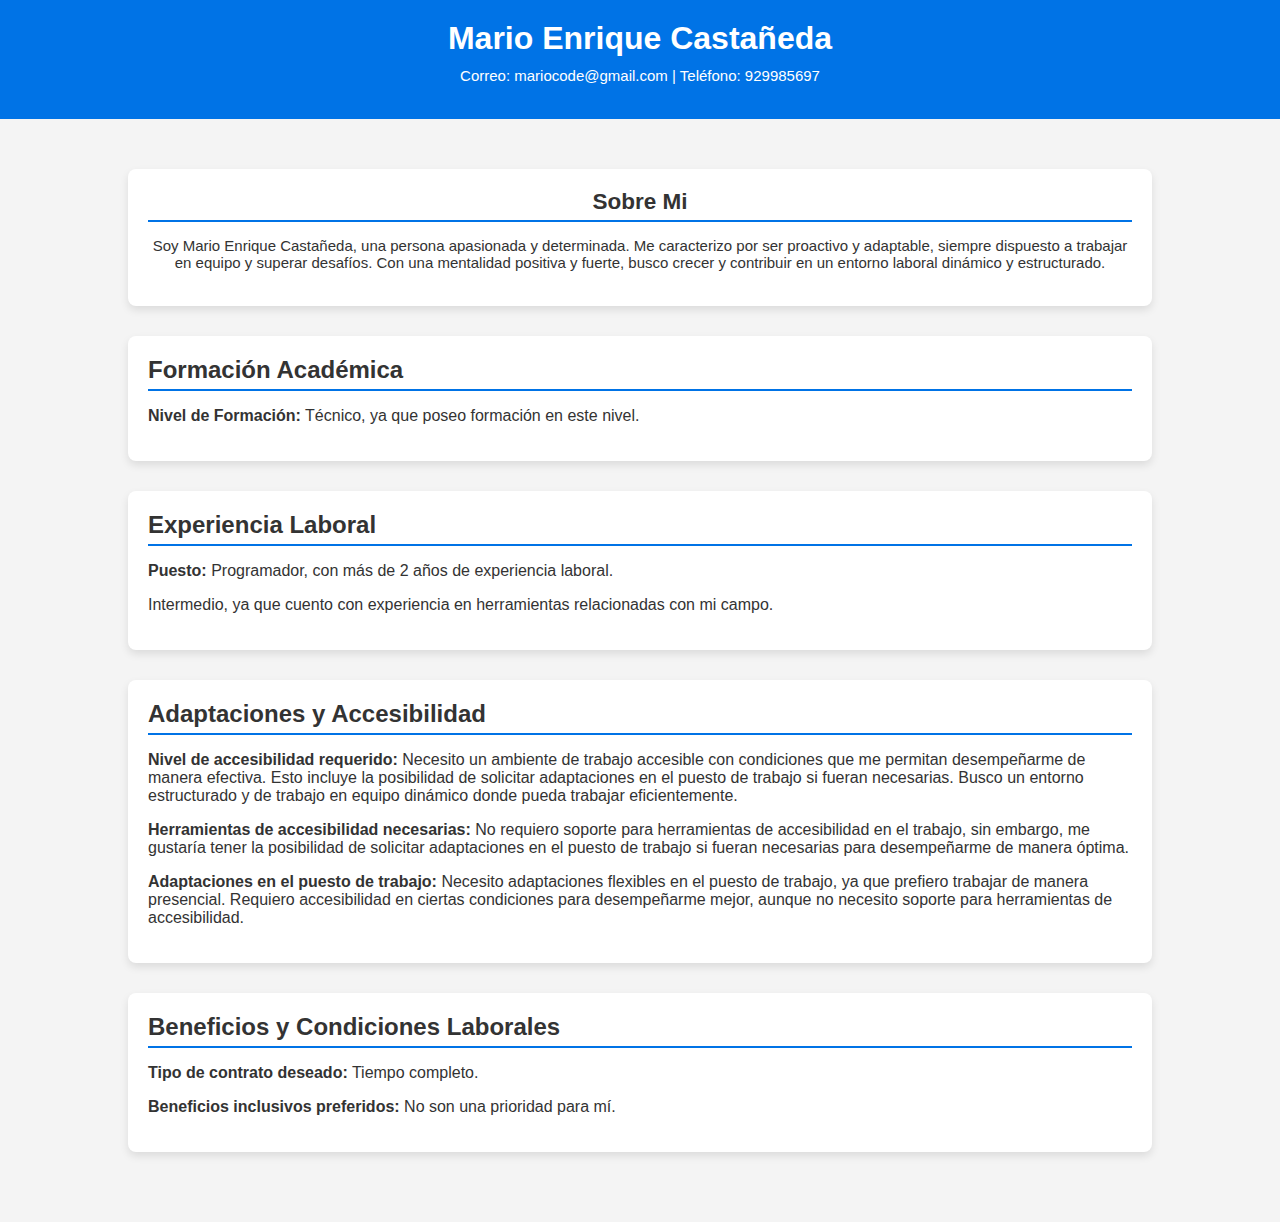
==== pagina.html @ 2acd1c54 "Preparado para beta despliegue" ====
<!DOCTYPE html>
    <html lang="es">
    <head>
        <meta charset="UTF-8">
        <meta name="viewport" content="width=device-width, initial-scale=1.0">
        <title>Currículum Vitae</title>
        <style>
            body {
                font-family: Arial, sans-serif;
                margin: 0;
                padding: 0;
                width: 100%;
                background-color: #f4f4f4;
                color: #333;
            }
            header {
                background: #0073e6;
                color: white;
                text-align: center;
                padding: 20px 0;
            }
            h1, h2, h3 {
                margin: 0;
            }
            .container {
                padding: 40px 10%;
            }
            .section {
                margin-bottom: 30px;
                padding: 20px;
                background: white;
                border-radius: 8px;
                box-shadow: 0px 4px 8px rgba(0, 0, 0, 0.1);
            }
            .contact, .profile {
                text-align: center;
                margin-top: 10px;
                font-size: 15px;
            }
            .skills ul, .experience ul {
                list-style-type: none;
                padding: 0;
            }
            .skills li, .experience li {
                margin-bottom: 5px;
            }
            .section h2 {
                border-bottom: 2px solid #0073e6;
                padding-bottom: 5px;
            }
        </style>
    </head>
    <body>
        <header>
            <h1>Mario Enrique Castañeda</h1>
            <p class="contact">Correo: mariocode@gmail.com | Teléfono: 929985697</p>
        </header>
        
        <div class="container">
            <section class="section profile">
                <h2>Sobre Mi</h2>
                <p>Soy Mario Enrique Castañeda, una persona apasionada y determinada. Me caracterizo por ser proactivo y adaptable, siempre dispuesto a trabajar en equipo y superar desafíos. Con una mentalidad positiva y fuerte, busco crecer y contribuir en un entorno laboral dinámico y estructurado.</p>
            </section>

            <section class="section education">
                <h2>Formación Académica</h2>
                <p><strong>Nivel de Formación:</strong> Técnico, ya que poseo formación en este nivel.</p>
            </section>
            
            <section class="section experience">
                <h2>Experiencia Laboral</h2>
                <ul>
                    <li><strong>Puesto: </strong> Programador, con más de 2 años de experiencia laboral.</li>
                    <p>Intermedio, ya que cuento con experiencia en herramientas relacionadas con mi campo.</p>
                </ul>
            </section>
            
            <section class="section accessibility">
                <h2>Adaptaciones y Accesibilidad</h2>
                <p><strong>Nivel de accesibilidad requerido:</strong> Necesito un ambiente de trabajo accesible con condiciones que me permitan desempeñarme de manera efectiva. Esto incluye la posibilidad de solicitar adaptaciones en el puesto de trabajo si fueran necesarias. Busco un entorno estructurado y de trabajo en equipo dinámico donde pueda trabajar eficientemente.</p>
                <p><strong>Herramientas de accesibilidad necesarias:</strong> No requiero soporte para herramientas de accesibilidad en el trabajo, sin embargo, me gustaría tener la posibilidad de solicitar adaptaciones en el puesto de trabajo si fueran necesarias para desempeñarme de manera óptima.</p>
                <p><strong>Adaptaciones en el puesto de trabajo:</strong> Necesito adaptaciones flexibles en el puesto de trabajo, ya que prefiero trabajar de manera presencial. Requiero accesibilidad en ciertas condiciones para desempeñarme mejor, aunque no necesito soporte para herramientas de accesibilidad.</p>
            </section>
            
            <section class="section benefits">
                <h2>Beneficios y Condiciones Laborales</h2>
                <p><strong>Tipo de contrato deseado:</strong> Tiempo completo.</p>
                <p><strong>Beneficios inclusivos preferidos:</strong> No son una prioridad para mí.</p>
            </section>
            
        </div>
    </body>
    </html>
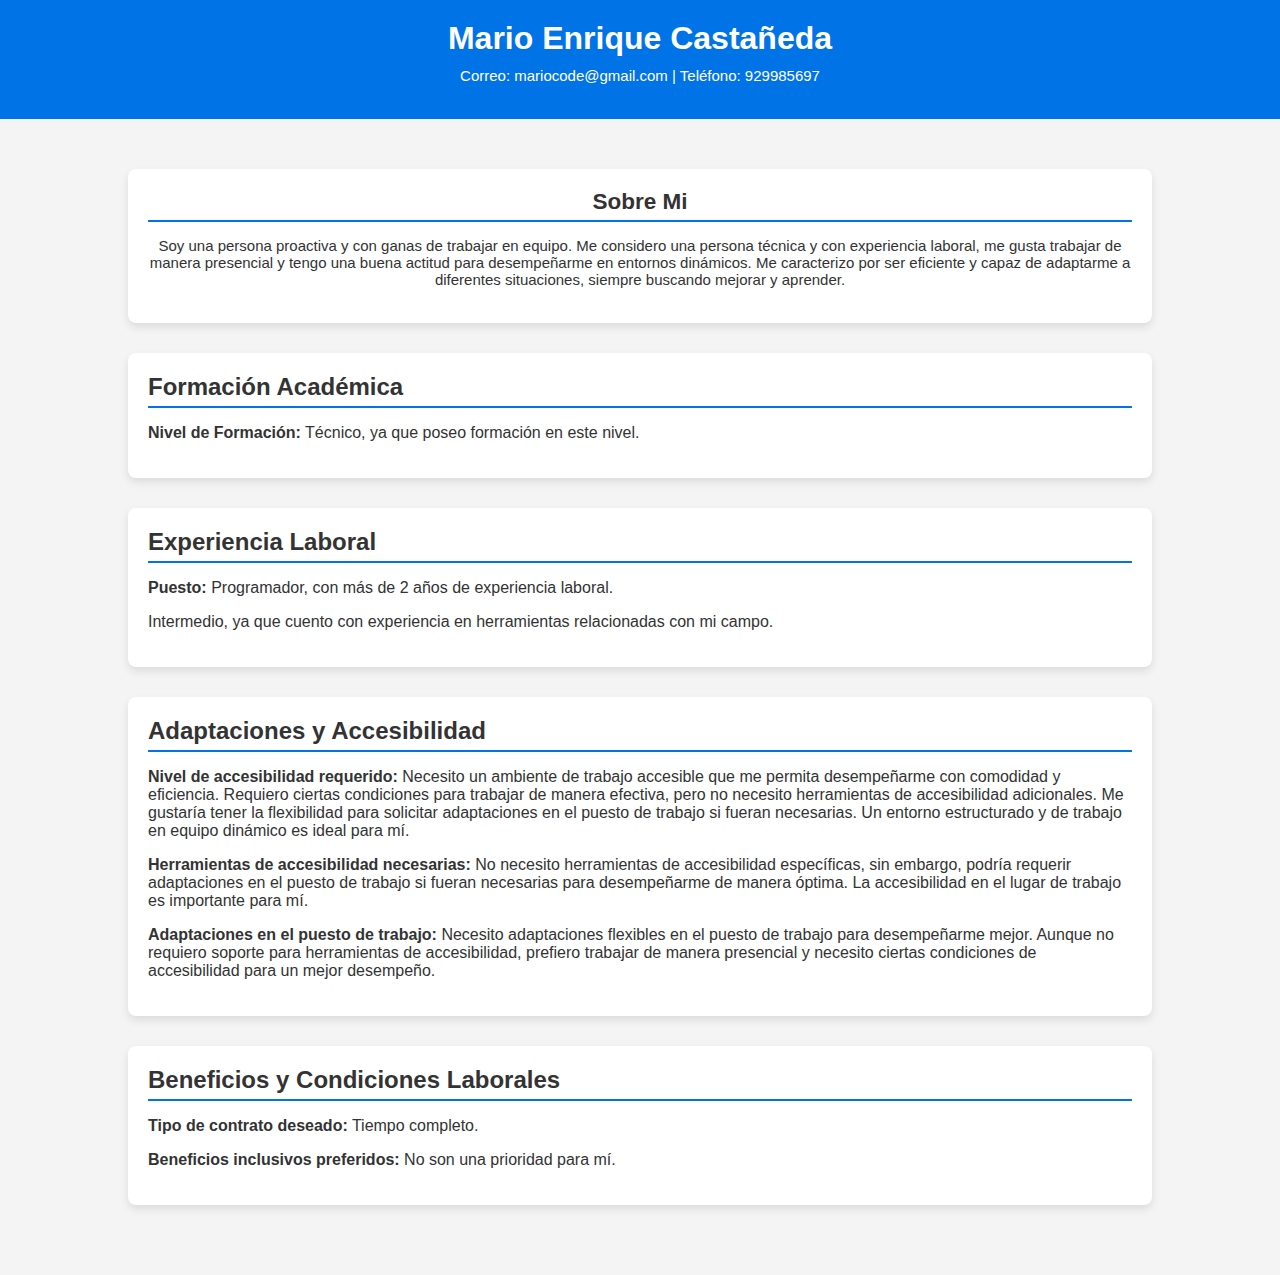
==== commit 9b7559af: "version de laptop" ====
--- a/pagina.html
+++ b/pagina.html
@@ -1,94 +1,94 @@
-<!DOCTYPE html>
-    <html lang="es">
-    <head>
-        <meta charset="UTF-8">
-        <meta name="viewport" content="width=device-width, initial-scale=1.0">
-        <title>Currículum Vitae</title>
-        <style>
-            body {
-                font-family: Arial, sans-serif;
-                margin: 0;
-                padding: 0;
-                width: 100%;
-                background-color: #f4f4f4;
-                color: #333;
-            }
-            header {
-                background: #0073e6;
-                color: white;
-                text-align: center;
-                padding: 20px 0;
-            }
-            h1, h2, h3 {
-                margin: 0;
-            }
-            .container {
-                padding: 40px 10%;
-            }
-            .section {
-                margin-bottom: 30px;
-                padding: 20px;
-                background: white;
-                border-radius: 8px;
-                box-shadow: 0px 4px 8px rgba(0, 0, 0, 0.1);
-            }
-            .contact, .profile {
-                text-align: center;
-                margin-top: 10px;
-                font-size: 15px;
-            }
-            .skills ul, .experience ul {
-                list-style-type: none;
-                padding: 0;
-            }
-            .skills li, .experience li {
-                margin-bottom: 5px;
-            }
-            .section h2 {
-                border-bottom: 2px solid #0073e6;
-                padding-bottom: 5px;
-            }
-        </style>
-    </head>
-    <body>
-        <header>
-            <h1>Mario Enrique Castañeda</h1>
-            <p class="contact">Correo: mariocode@gmail.com | Teléfono: 929985697</p>
-        </header>
-        
-        <div class="container">
-            <section class="section profile">
-                <h2>Sobre Mi</h2>
-                <p>Soy Mario Enrique Castañeda, una persona apasionada y determinada. Me caracterizo por ser proactivo y adaptable, siempre dispuesto a trabajar en equipo y superar desafíos. Con una mentalidad positiva y fuerte, busco crecer y contribuir en un entorno laboral dinámico y estructurado.</p>
-            </section>
-
-            <section class="section education">
-                <h2>Formación Académica</h2>
-                <p><strong>Nivel de Formación:</strong> Técnico, ya que poseo formación en este nivel.</p>
-            </section>
-            
-            <section class="section experience">
-                <h2>Experiencia Laboral</h2>
-                <ul>
-                    <li><strong>Puesto: </strong> Programador, con más de 2 años de experiencia laboral.</li>
-                    <p>Intermedio, ya que cuento con experiencia en herramientas relacionadas con mi campo.</p>
-                </ul>
-            </section>
-            
-            <section class="section accessibility">
-                <h2>Adaptaciones y Accesibilidad</h2>
-                <p><strong>Nivel de accesibilidad requerido:</strong> Necesito un ambiente de trabajo accesible con condiciones que me permitan desempeñarme de manera efectiva. Esto incluye la posibilidad de solicitar adaptaciones en el puesto de trabajo si fueran necesarias. Busco un entorno estructurado y de trabajo en equipo dinámico donde pueda trabajar eficientemente.</p>
-                <p><strong>Herramientas de accesibilidad necesarias:</strong> No requiero soporte para herramientas de accesibilidad en el trabajo, sin embargo, me gustaría tener la posibilidad de solicitar adaptaciones en el puesto de trabajo si fueran necesarias para desempeñarme de manera óptima.</p>
-                <p><strong>Adaptaciones en el puesto de trabajo:</strong> Necesito adaptaciones flexibles en el puesto de trabajo, ya que prefiero trabajar de manera presencial. Requiero accesibilidad en ciertas condiciones para desempeñarme mejor, aunque no necesito soporte para herramientas de accesibilidad.</p>
-            </section>
-            
-            <section class="section benefits">
-                <h2>Beneficios y Condiciones Laborales</h2>
-                <p><strong>Tipo de contrato deseado:</strong> Tiempo completo.</p>
-                <p><strong>Beneficios inclusivos preferidos:</strong> No son una prioridad para mí.</p>
-            </section>
-            
-        </div>
-    </body>
-    </html>
+<!DOCTYPE html>
+    <html lang="es">
+    <head>
+        <meta charset="UTF-8">
+        <meta name="viewport" content="width=device-width, initial-scale=1.0">
+        <title>Currículum Vitae</title>
+        <style>
+            body {
+                font-family: Arial, sans-serif;
+                margin: 0;
+                padding: 0;
+                width: 100%;
+                background-color: #f4f4f4;
+                color: #333;
+            }
+            header {
+                background: #0073e6;
+                color: white;
+                text-align: center;
+                padding: 20px 0;
+            }
+            h1, h2, h3 {
+                margin: 0;
+            }
+            .container {
+                padding: 40px 10%;
+            }
+            .section {
+                margin-bottom: 30px;
+                padding: 20px;
+                background: white;
+                border-radius: 8px;
+                box-shadow: 0px 4px 8px rgba(0, 0, 0, 0.1);
+            }
+            .contact, .profile {
+                text-align: center;
+                margin-top: 10px;
+                font-size: 15px;
+            }
+            .skills ul, .experience ul {
+                list-style-type: none;
+                padding: 0;
+            }
+            .skills li, .experience li {
+                margin-bottom: 5px;
+            }
+            .section h2 {
+                border-bottom: 2px solid #0073e6;
+                padding-bottom: 5px;
+            }
+        </style>
+    </head>
+    <body>
+        <header>
+            <h1>Mario Enrique Castañeda</h1>
+            <p class="contact">Correo: mariocode@gmail.com | Teléfono: 929985697</p>
+        </header>
+        
+        <div class="container">
+            <section class="section profile">
+                <h2>Sobre Mi</h2>
+                <p>Soy una persona proactiva y con ganas de trabajar en equipo. Me considero una persona técnica y con experiencia laboral, me gusta trabajar de manera presencial y tengo una buena actitud para desempeñarme en entornos dinámicos. Me caracterizo por ser eficiente y capaz de adaptarme a diferentes situaciones, siempre buscando mejorar y aprender.</p>
+            </section>
+
+            <section class="section education">
+                <h2>Formación Académica</h2>
+                <p><strong>Nivel de Formación:</strong> Técnico, ya que poseo formación en este nivel.</p>
+            </section>
+            
+            <section class="section experience">
+                <h2>Experiencia Laboral</h2>
+                <ul>
+                    <li><strong>Puesto: </strong> Programador, con más de 2 años de experiencia laboral.</li>
+                    <p>Intermedio, ya que cuento con experiencia en herramientas relacionadas con mi campo.</p>
+                </ul>
+            </section>
+            
+            <section class="section accessibility">
+                <h2>Adaptaciones y Accesibilidad</h2>
+                <p><strong>Nivel de accesibilidad requerido:</strong> Necesito un ambiente de trabajo accesible que me permita desempeñarme con comodidad y eficiencia. Requiero ciertas condiciones para trabajar de manera efectiva, pero no necesito herramientas de accesibilidad adicionales. Me gustaría tener la flexibilidad para solicitar adaptaciones en el puesto de trabajo si fueran necesarias. Un entorno estructurado y de trabajo en equipo dinámico es ideal para mí.</p>
+                <p><strong>Herramientas de accesibilidad necesarias:</strong> No necesito herramientas de accesibilidad específicas, sin embargo, podría requerir adaptaciones en el puesto de trabajo si fueran necesarias para desempeñarme de manera óptima. La accesibilidad en el lugar de trabajo es importante para mí.</p>
+                <p><strong>Adaptaciones en el puesto de trabajo:</strong> Necesito adaptaciones flexibles en el puesto de trabajo para desempeñarme mejor. Aunque no requiero soporte para herramientas de accesibilidad, prefiero trabajar de manera presencial y necesito ciertas condiciones de accesibilidad para un mejor desempeño.</p>
+            </section>
+            
+            <section class="section benefits">
+                <h2>Beneficios y Condiciones Laborales</h2>
+                <p><strong>Tipo de contrato deseado:</strong> Tiempo completo.</p>
+                <p><strong>Beneficios inclusivos preferidos:</strong> No son una prioridad para mí.</p>
+            </section>
+            
+        </div>
+    </body>
+    </html>
     